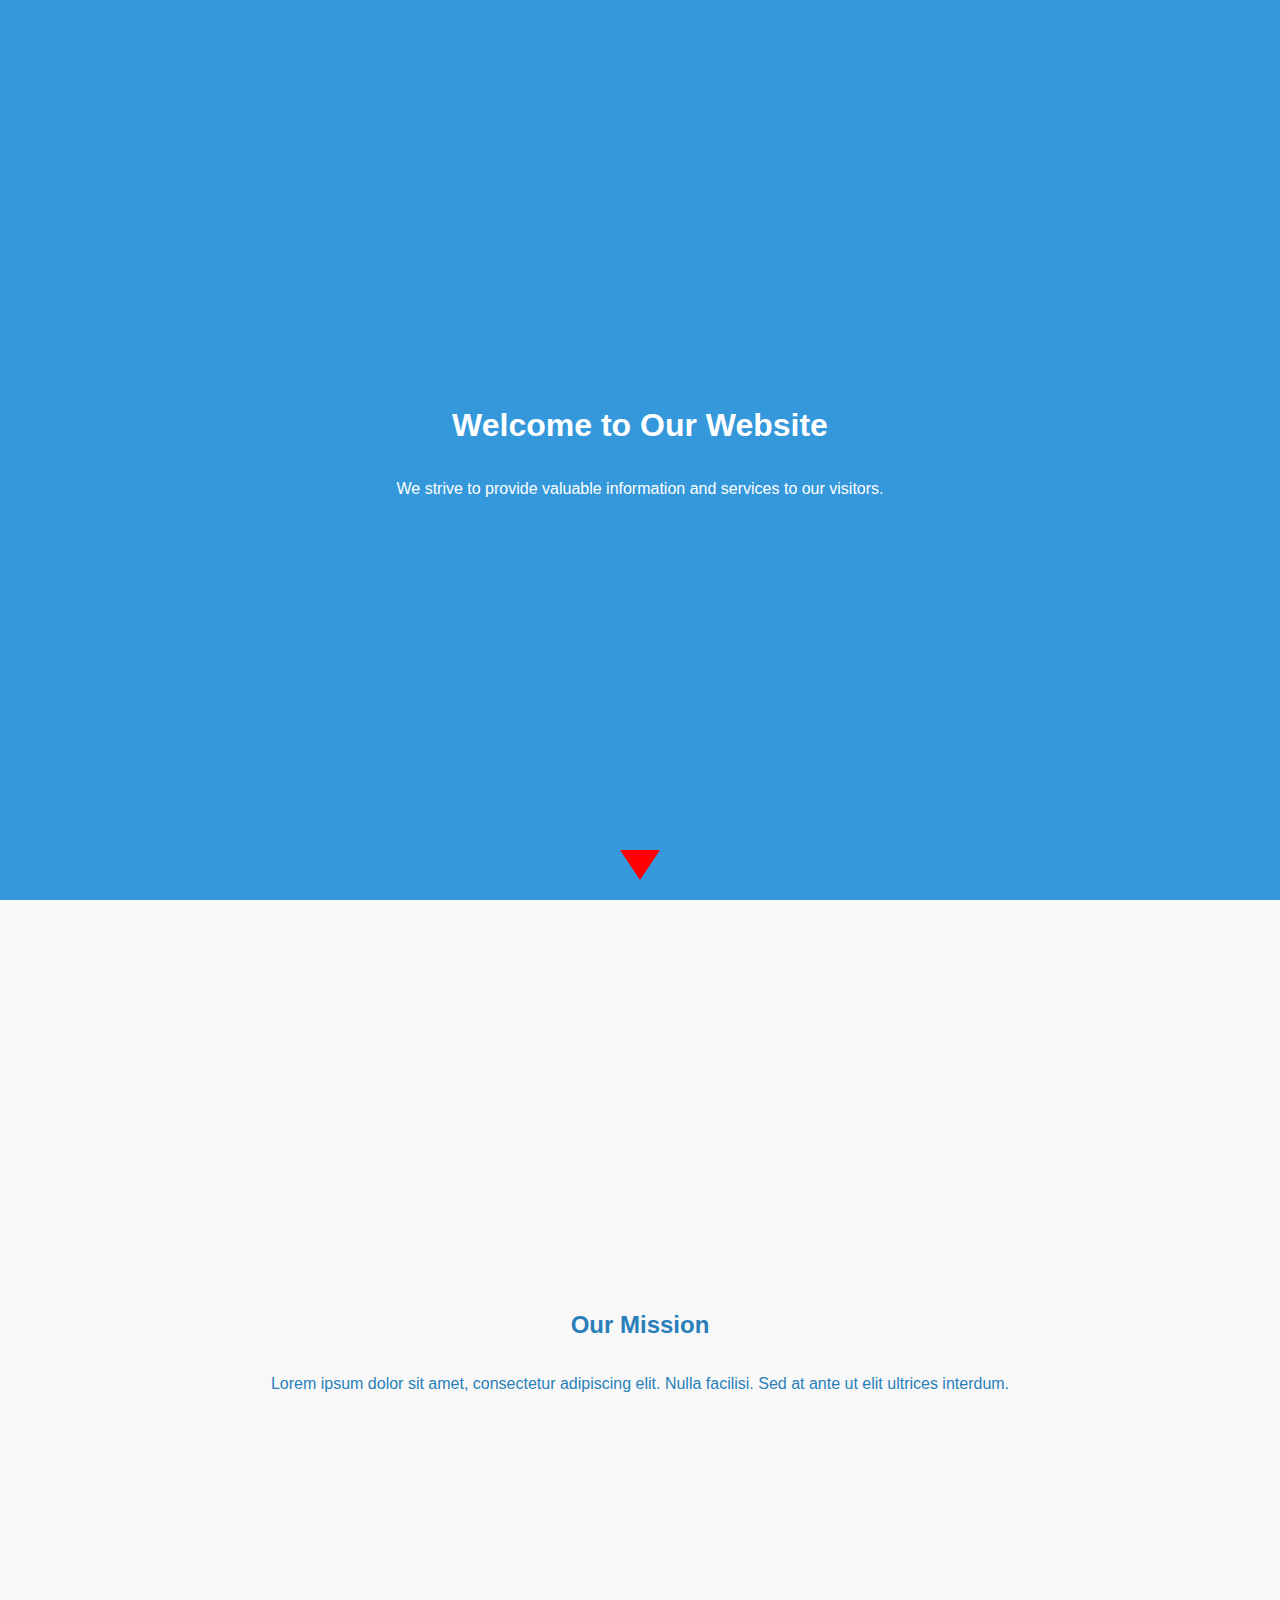
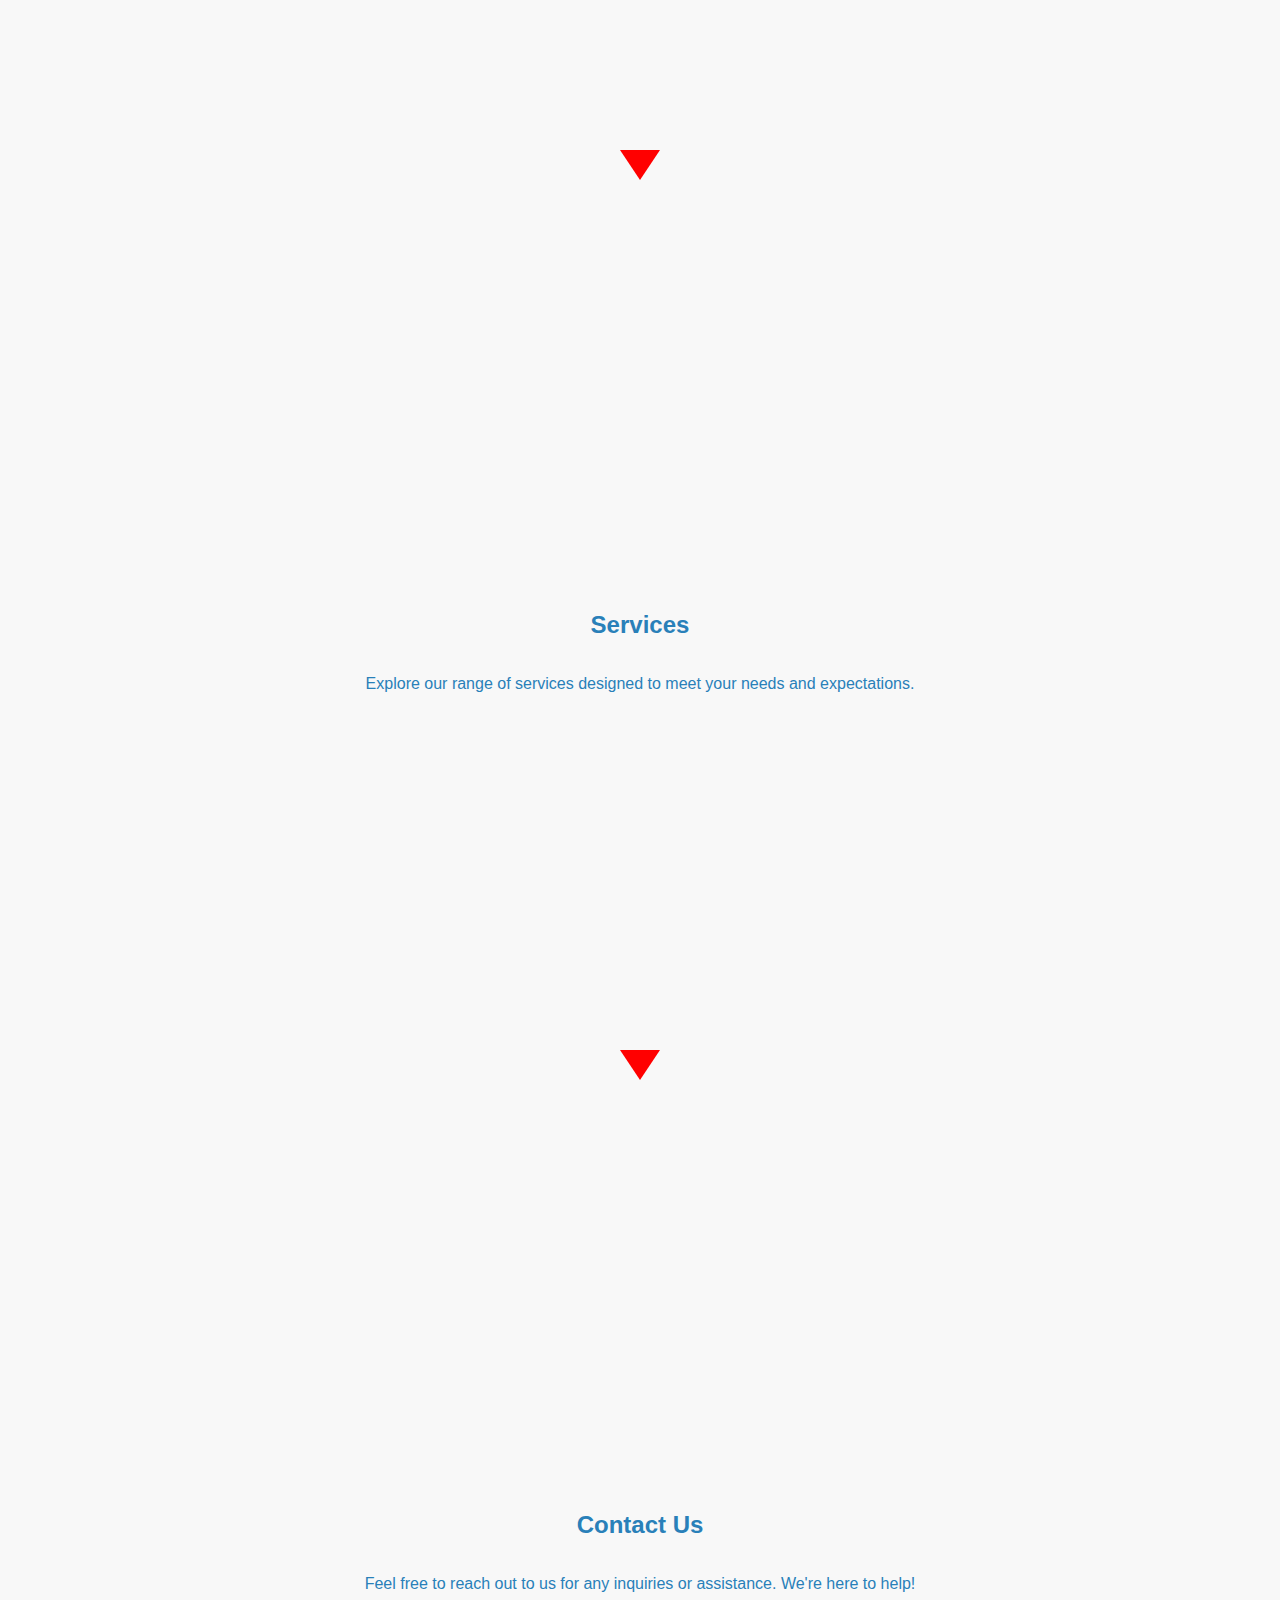
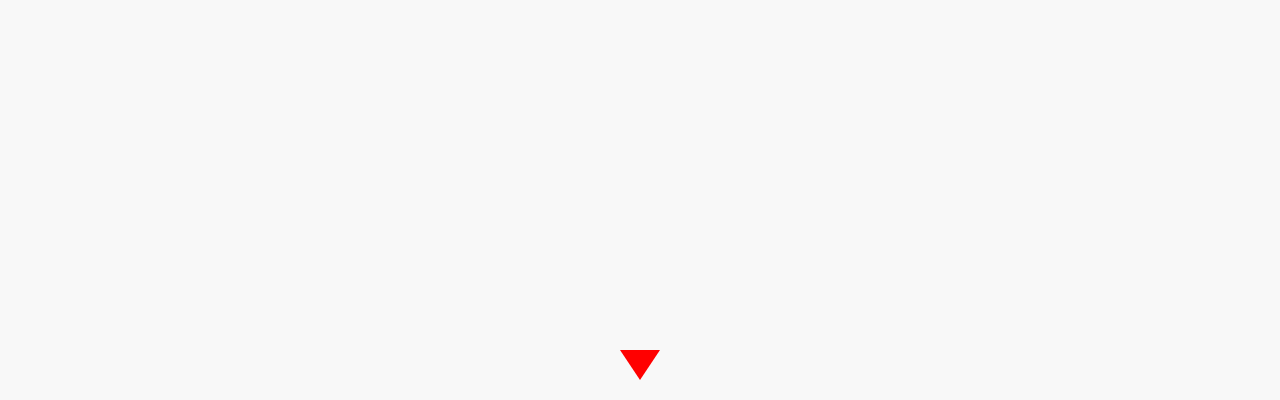
==== index.html @ 47194b9d "More base" ====
<!DOCTYPE html>
<html lang="en">
<head>
    <meta charset="UTF-8">
    <meta name="viewport" content="width=device-width, initial-scale=1.0">
    <title>Professional Index</title>
    <style>
        body {
            font-family: 'Montserrat', sans-serif;
            margin: 0;
            padding: 0;
            overflow: hidden;
        }

        section {
            height: 100vh;
            display: flex;
            flex-direction: column;
            justify-content: center;
            align-items: center;
            text-align: center;
            transition: transform 0.1s ease;
            position: relative;
        }

        .main-section {
            background-color: #3498db;
            color: #fff;
        }

        .scroll-section {
            background-color: #f8f8f8;
            color: #2980b9;
        }

        h1, h2 {
            margin-bottom: 20px;
        }

        .arrow {
            position: absolute;
            bottom: 20px;
            width: 0;
            height: 0;
            border-left: 20px solid transparent;
            border-right: 20px solid transparent;
            border-top: 30px solid red; /* Changed border-top for downward arrow */
            animation: flicker 1s infinite alternate, moveUpDown 1s infinite;
        }

        @keyframes flicker {
            0% {
                opacity: 1;
            }
            100% {
                opacity: 0.5;
            }
        }

        @keyframes moveUpDown {
            0%,
            100% {
                transform: translateY(0);
            }
            50% {
                transform: translateY(10px); /* Changed translateY to make it move down */
            }
        }

        .skip-button {
            position: fixed;
            bottom: 20px;
            right: 20px;
            background-color: #2980b9;
            color: #fff;
            padding: 10px 20px;
            text-decoration: none;
            border-radius: 5px;
            display: none;
            cursor: pointer;
        }
    </style>
</head>
<body>

    <section class="main-section">
        <h1>Welcome to Our Website</h1>
        <p>We strive to provide valuable information and services to our visitors.</p>
        <div class="arrow"></div>
        <a href="Introduction.html" class="skip-button">Skip to Introduction</a>
    </section>

    <section class="scroll-section" id="mission-section">
        <h2>Our Mission</h2>
        <p>Lorem ipsum dolor sit amet, consectetur adipiscing elit. Nulla facilisi. Sed at ante ut elit ultrices interdum.</p>
        <div class="arrow"></div>
        <a href="introduction.html" class="skip-button">Skip to Introduction</a>
    </section>

    <section class="scroll-section" id="services-section">
        <h2>Services</h2>
        <p>Explore our range of services designed to meet your needs and expectations.</p>
        <div class="arrow"></div>
        <a href="introduction.html" class="skip-button">Skip to Introduction</a>
    </section>

    <section class="scroll-section" id="contact-section">
        <h2>Contact Us</h2>
        <p>Feel free to reach out to us for any inquiries or assistance. We're here to help!</p>
        <div class="arrow"></div>
        <a href="introduction.html" class="skip-button">Skip to Introduction</a>
    </section>

    <script>
        document.addEventListener('DOMContentLoaded', function() {
            const sections = document.querySelectorAll('section');
            const skipButtons = document.querySelectorAll('.skip-button');

            window.addEventListener('wheel', function(e) {
                if (e.deltaY > 0) {
                    sections.forEach((section, index) => {
                        const rect = section.getBoundingClientRect();
                        if (rect.top >= 0 && rect.bottom <= window.innerHeight) {
                            const nextSection = sections[index + 1];
                            if (nextSection) {
                                nextSection.scrollIntoView({ behavior: 'smooth' });
                            }
                        }
                    });
                } else if (e.deltaY < 0) {
                    sections.forEach((section, index) => {
                        const rect = section.getBoundingClientRect();
                        if (rect.top >= 0 && rect.bottom <= window.innerHeight) {
                            const prevSection = sections[index - 1];
                            if (prevSection) {
                                prevSection.scrollIntoView({ behavior: 'smooth' });
                            }
                        }
                    });
                }
            });

            window.addEventListener('scroll', function() {
                const currentScroll = window.scrollY;
                skipButtons.forEach(button => {
                    button.style.display = currentScroll > window.innerHeight ? 'block' : 'none';
                });
            });
        });
    </script>

</body>
</html>
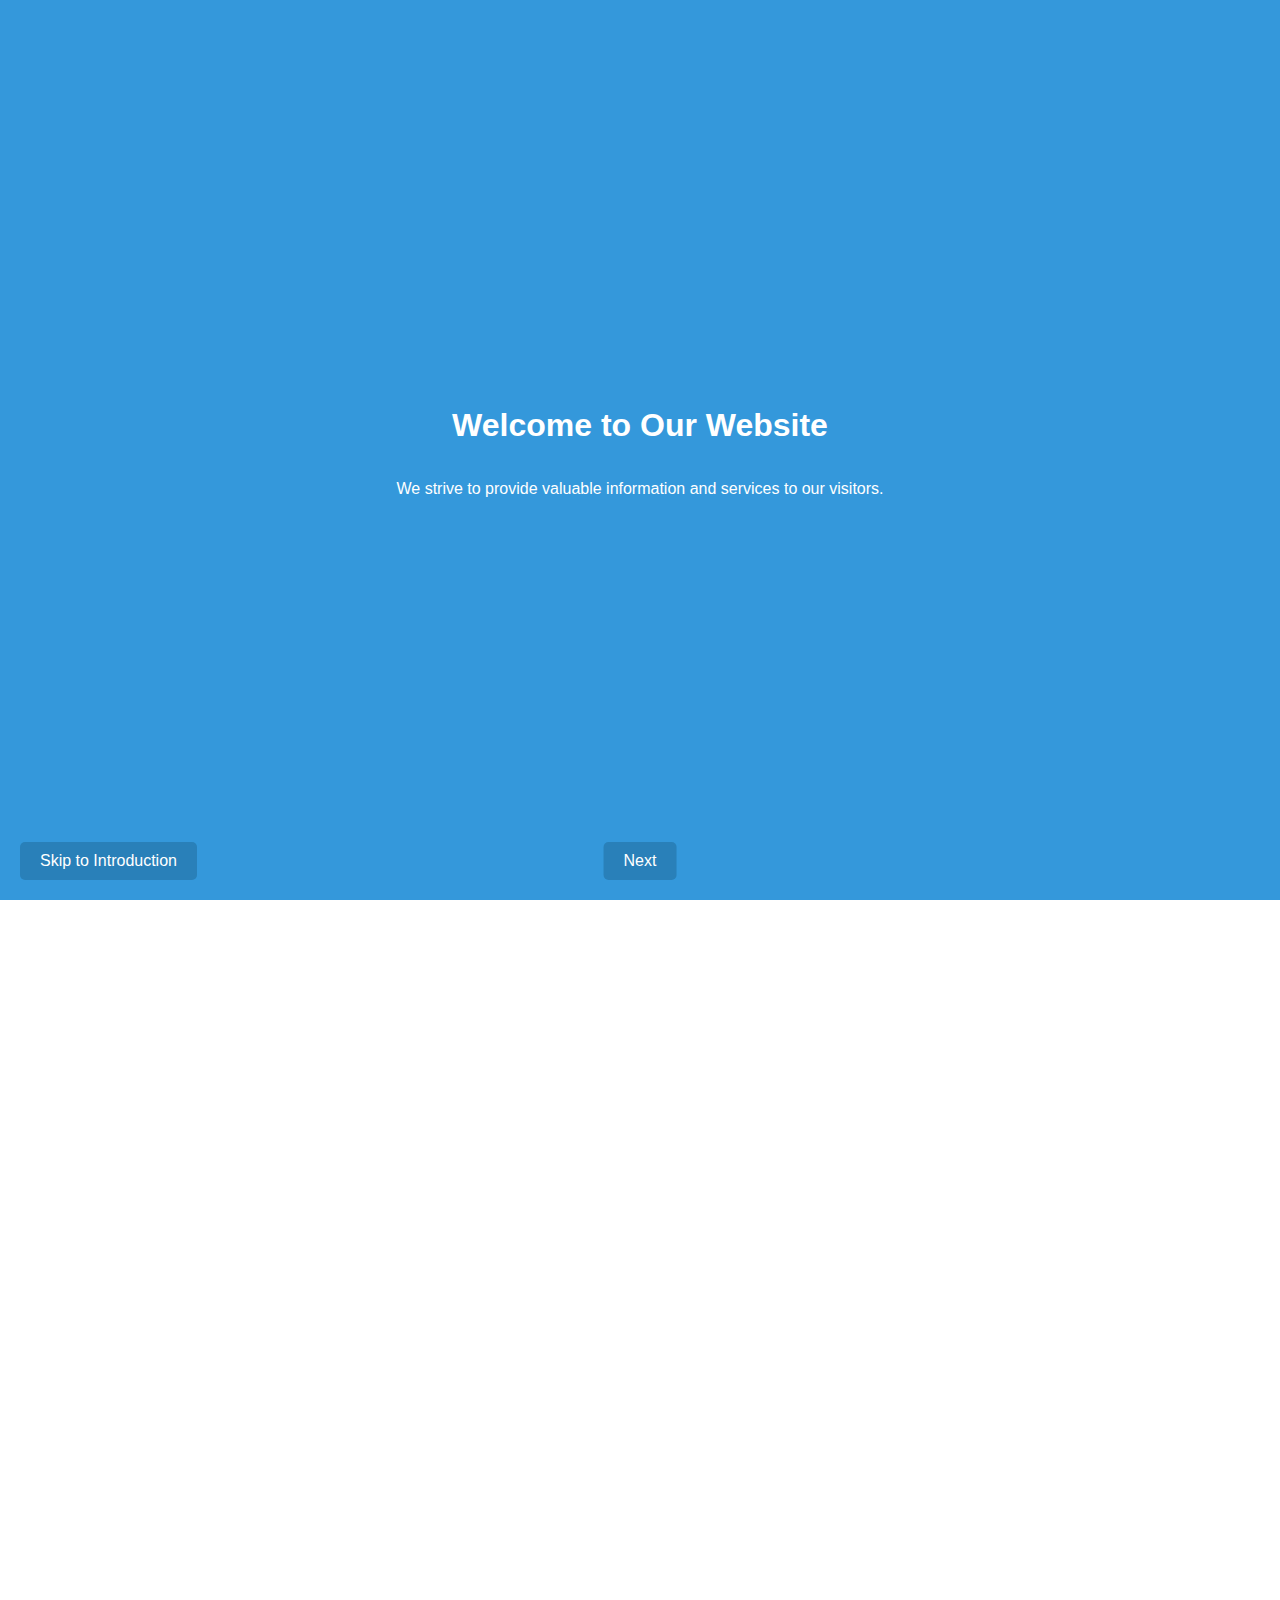
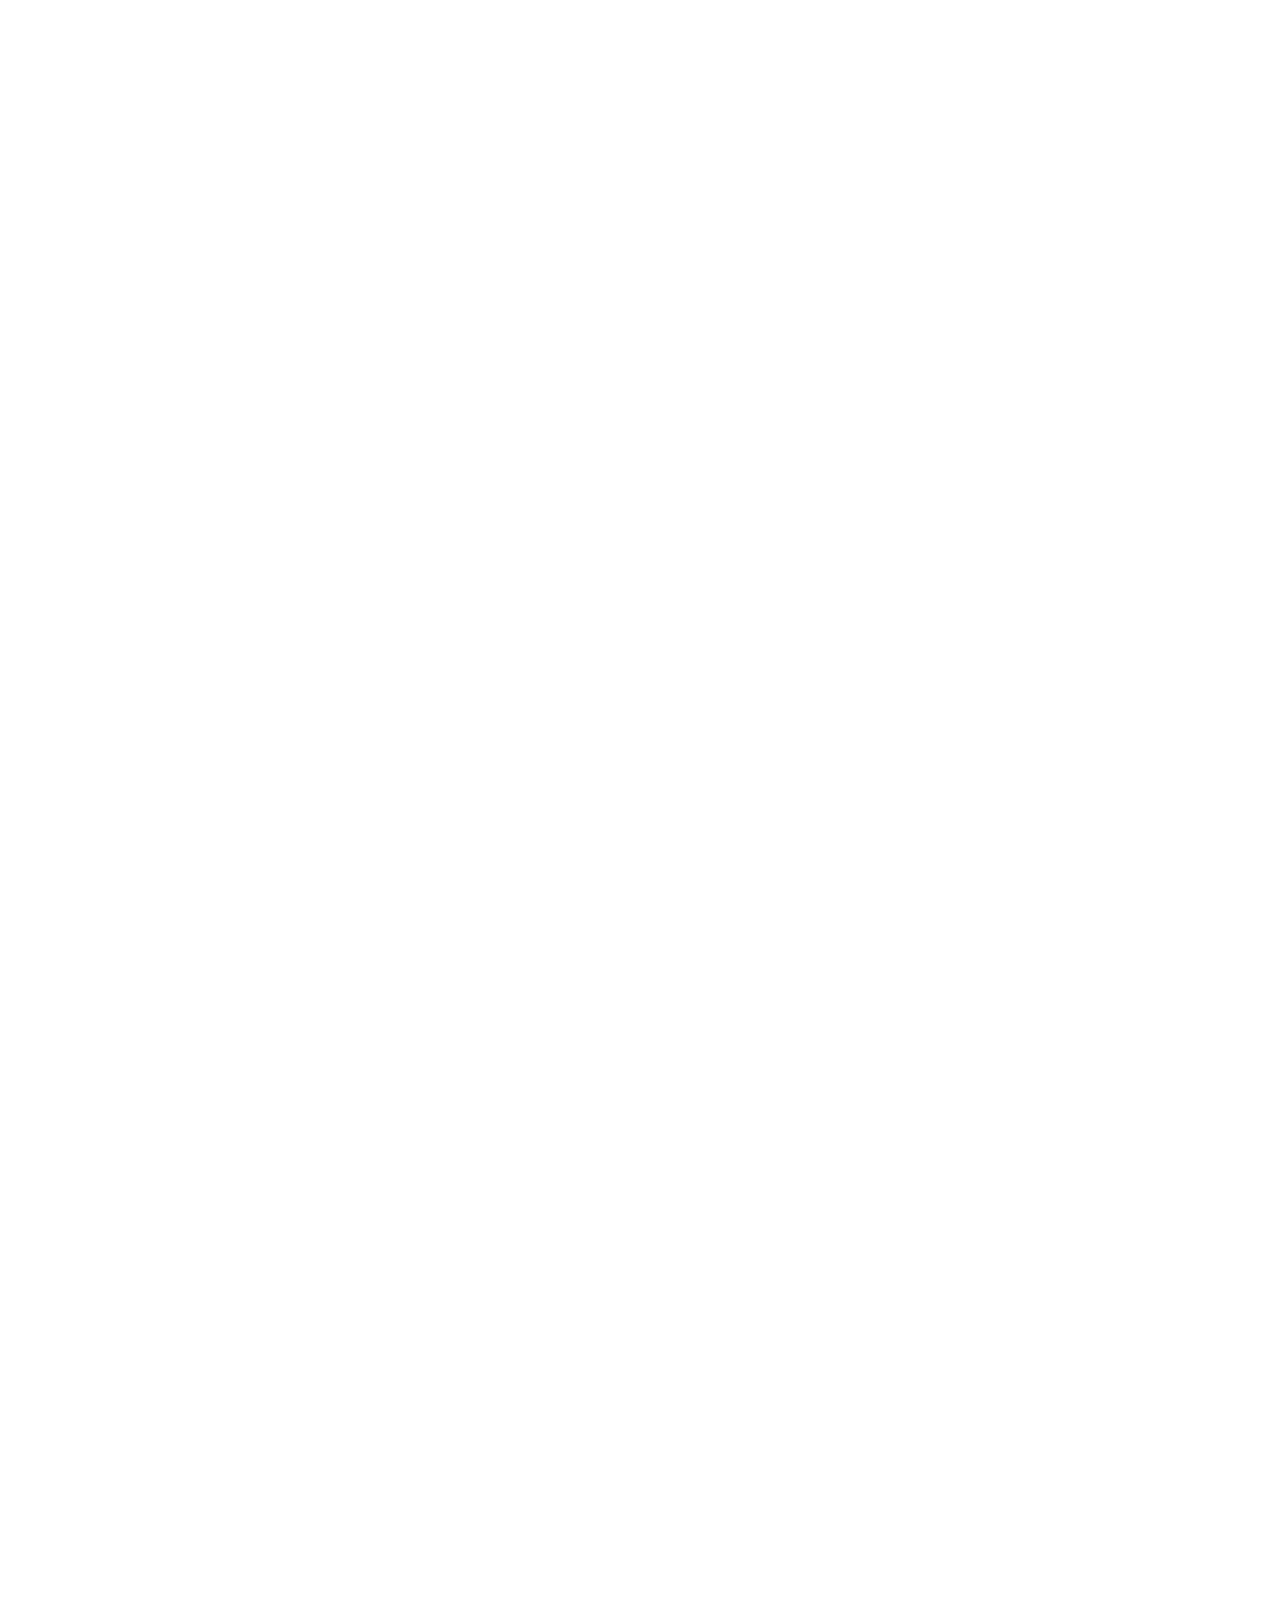
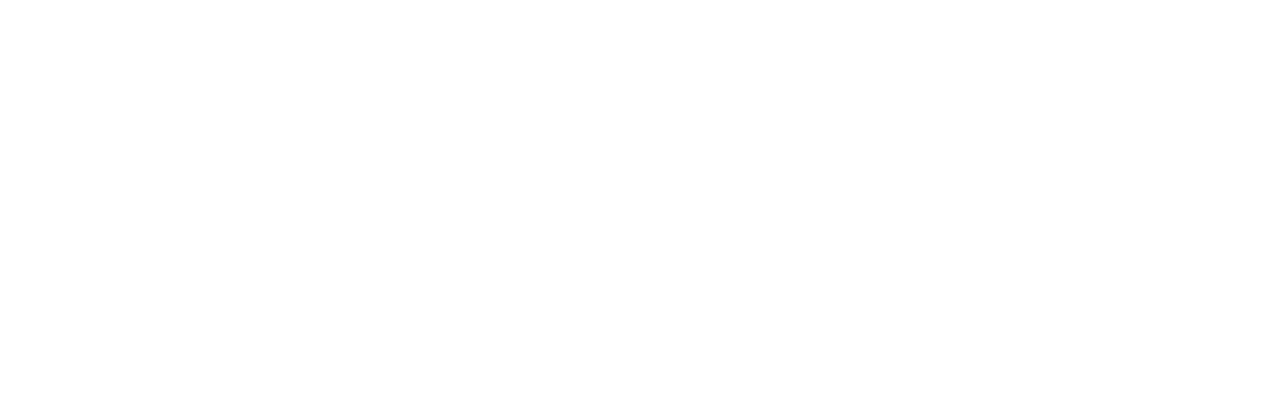
==== commit be2233dd: "FIXED THINGS" ====
--- a/index.html
+++ b/index.html
@@ -3,13 +3,13 @@
 <head>
     <meta charset="UTF-8">
     <meta name="viewport" content="width=device-width, initial-scale=1.0">
-    <title>Professional Index</title>
+    <title>CRP</title>
     <style>
         body {
             font-family: 'Montserrat', sans-serif;
             margin: 0;
             padding: 0;
-            overflow: hidden;
+            overflow: hidden; /* Disable scrolling */
         }
 
         section {
@@ -19,8 +19,9 @@
             justify-content: center;
             align-items: center;
             text-align: center;
-            transition: transform 0.1s ease;
             position: relative;
+            opacity: 0;
+            transition: opacity 0.5s ease-in-out; /* Add transition */
         }
 
         .main-section {
@@ -37,114 +38,89 @@
             margin-bottom: 20px;
         }
 
-        .arrow {
-            position: absolute;
-            bottom: 20px;
-            width: 0;
-            height: 0;
-            border-left: 20px solid transparent;
-            border-right: 20px solid transparent;
-            border-top: 30px solid red; /* Changed border-top for downward arrow */
-            animation: flicker 1s infinite alternate, moveUpDown 1s infinite;
-        }
-
-        @keyframes flicker {
-            0% {
-                opacity: 1;
-            }
-            100% {
-                opacity: 0.5;
-            }
-        }
-
-        @keyframes moveUpDown {
-            0%,
-            100% {
-                transform: translateY(0);
-            }
-            50% {
-                transform: translateY(10px); /* Changed translateY to make it move down */
-            }
-        }
-
         .skip-button {
             position: fixed;
             bottom: 20px;
-            right: 20px;
+            left: 20px; /* Updated to bottom left corner */
             background-color: #2980b9;
             color: #fff;
             padding: 10px 20px;
             text-decoration: none;
             border-radius: 5px;
-            display: none;
             cursor: pointer;
+        }
+
+        .next-button {
+            position: fixed;
+            bottom: 20px;
+            left: 50%;
+            transform: translateX(-50%);
+            background-color: #2980b9;
+            color: #fff;
+            padding: 10px 20px;
+            text-decoration: none;
+            border-radius: 5px;
+            cursor: pointer;
+        }
+
+        /* Show section with opacity transition */
+        section.show {
+            opacity: 1;
         }
     </style>
 </head>
 <body>
 
-    <section class="main-section">
+    <section class="main-section show"> <!-- Add "show" class to the initial section -->
         <h1>Welcome to Our Website</h1>
         <p>We strive to provide valuable information and services to our visitors.</p>
-        <div class="arrow"></div>
-        <a href="Introduction.html" class="skip-button">Skip to Introduction</a>
+        <a href="introduction.html" class="skip-button">Skip to Introduction</a>
     </section>
 
     <section class="scroll-section" id="mission-section">
         <h2>Our Mission</h2>
         <p>Lorem ipsum dolor sit amet, consectetur adipiscing elit. Nulla facilisi. Sed at ante ut elit ultrices interdum.</p>
-        <div class="arrow"></div>
         <a href="introduction.html" class="skip-button">Skip to Introduction</a>
     </section>
 
     <section class="scroll-section" id="services-section">
         <h2>Services</h2>
         <p>Explore our range of services designed to meet your needs and expectations.</p>
-        <div class="arrow"></div>
         <a href="introduction.html" class="skip-button">Skip to Introduction</a>
     </section>
 
     <section class="scroll-section" id="contact-section">
         <h2>Contact Us</h2>
         <p>Feel free to reach out to us for any inquiries or assistance. We're here to help!</p>
-        <div class="arrow"></div>
         <a href="introduction.html" class="skip-button">Skip to Introduction</a>
     </section>
 
+    <a href="#" class="next-button" id="nextButton">Next</a>
+
     <script>
-        document.addEventListener('DOMContentLoaded', function() {
-            const sections = document.querySelectorAll('section');
-            const skipButtons = document.querySelectorAll('.skip-button');
+        const sections = document.querySelectorAll('section'); // Get all sections
+        let currentSectionIndex = 0; // Initialize current section index
 
-            window.addEventListener('wheel', function(e) {
-                if (e.deltaY > 0) {
-                    sections.forEach((section, index) => {
-                        const rect = section.getBoundingClientRect();
-                        if (rect.top >= 0 && rect.bottom <= window.innerHeight) {
-                            const nextSection = sections[index + 1];
-                            if (nextSection) {
-                                nextSection.scrollIntoView({ behavior: 'smooth' });
-                            }
-                        }
-                    });
-                } else if (e.deltaY < 0) {
-                    sections.forEach((section, index) => {
-                        const rect = section.getBoundingClientRect();
-                        if (rect.top >= 0 && rect.bottom <= window.innerHeight) {
-                            const prevSection = sections[index - 1];
-                            if (prevSection) {
-                                prevSection.scrollIntoView({ behavior: 'smooth' });
-                            }
-                        }
-                    });
-                }
-            });
+        // Function to show the next section
+        function showNextSection() {
+            sections[currentSectionIndex].classList.remove('show'); // Remove "show" class from current section
+            currentSectionIndex = (currentSectionIndex + 1) % sections.length; // Increment current section index
+            sections[currentSectionIndex].classList.add('show'); // Add "show" class to next section
+            sections[currentSectionIndex].scrollIntoView({ behavior: 'smooth' }); // Smoothly scroll to next section
+        }
 
-            window.addEventListener('scroll', function() {
-                const currentScroll = window.scrollY;
-                skipButtons.forEach(button => {
-                    button.style.display = currentScroll > window.innerHeight ? 'block' : 'none';
-                });
+        // Add click event listener to the Next button
+        document.getElementById('nextButton').addEventListener('click', function(event) {
+            event.preventDefault();
+            showNextSection(); // Call showNextSection function
+        });
+
+        // Add click event listener to Skip to Introduction buttons
+        const skipButtons = document.querySelectorAll('.skip-button');
+        skipButtons.forEach(button => {
+            button.addEventListener('click', function(event) {
+                event.preventDefault();
+                window.location.href = this.getAttribute('href'); // Redirect to the href attribute of the clicked button
             });
         });
     </script>
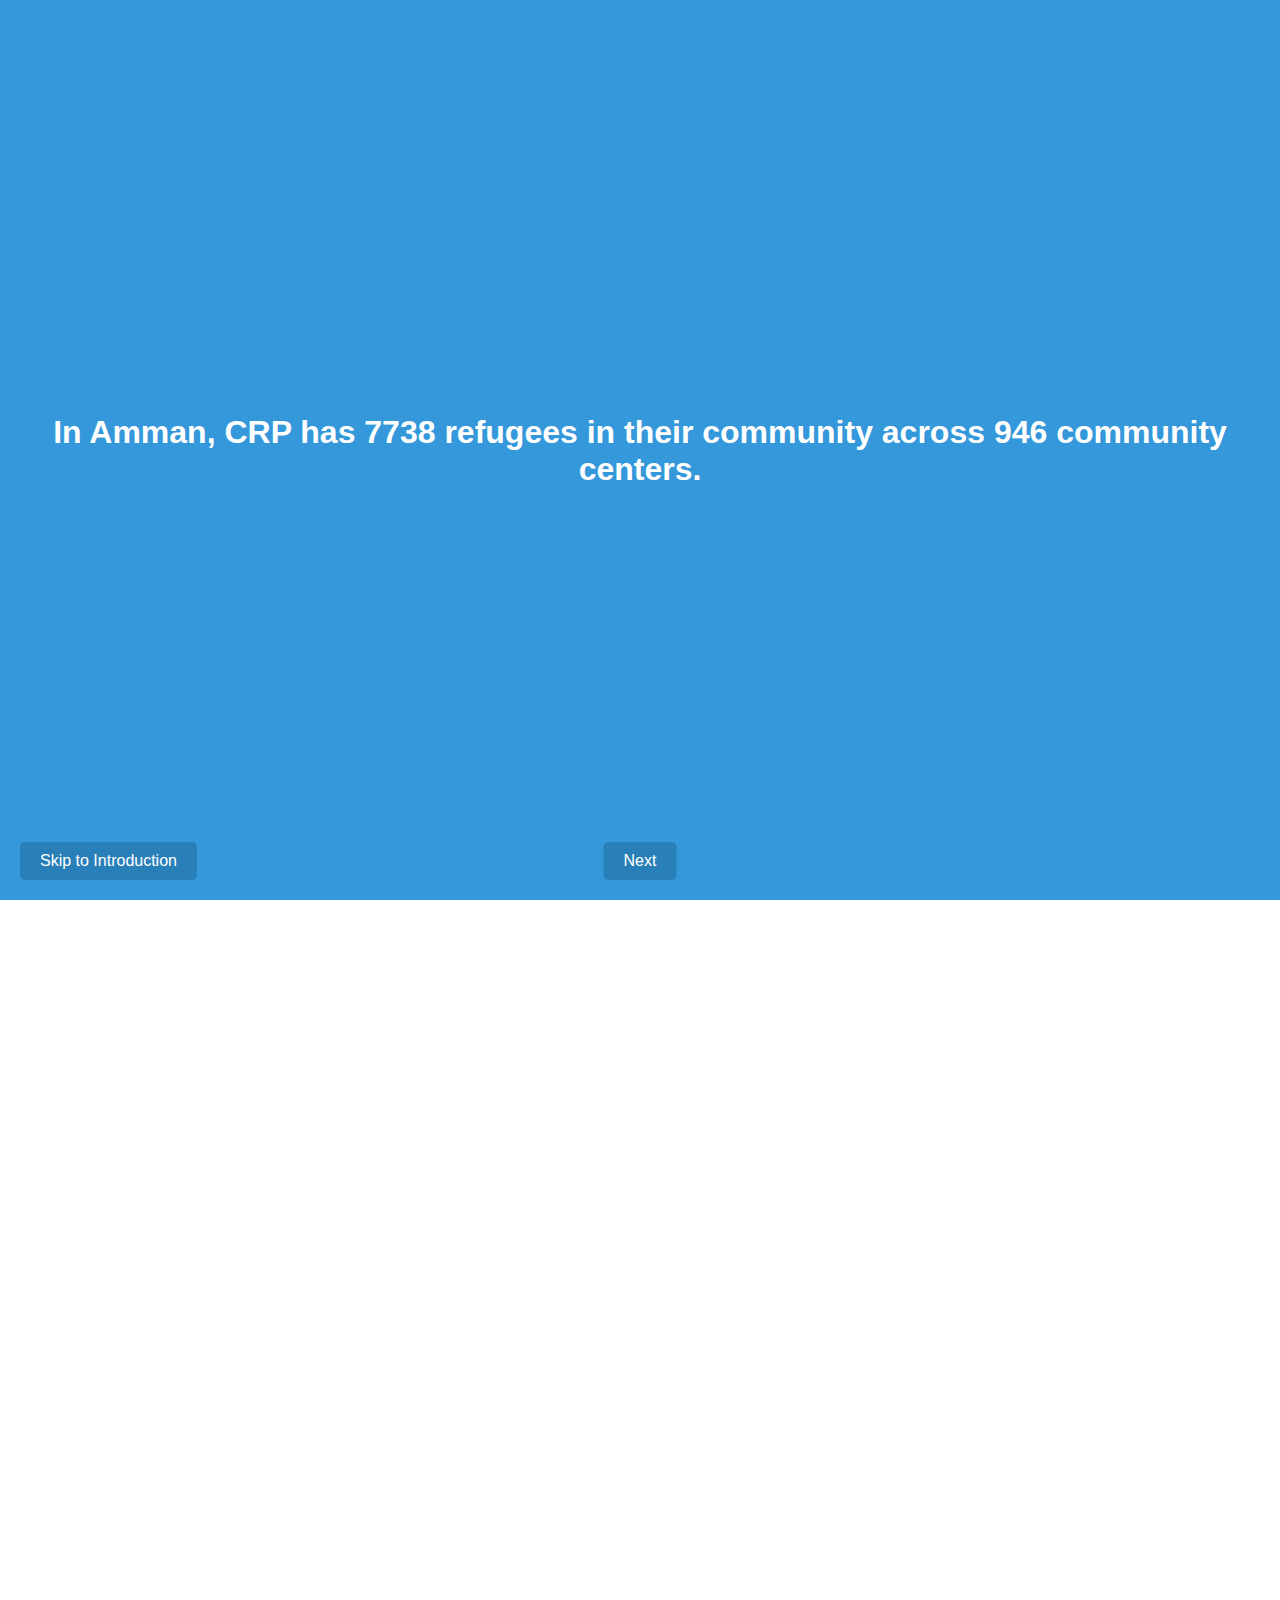
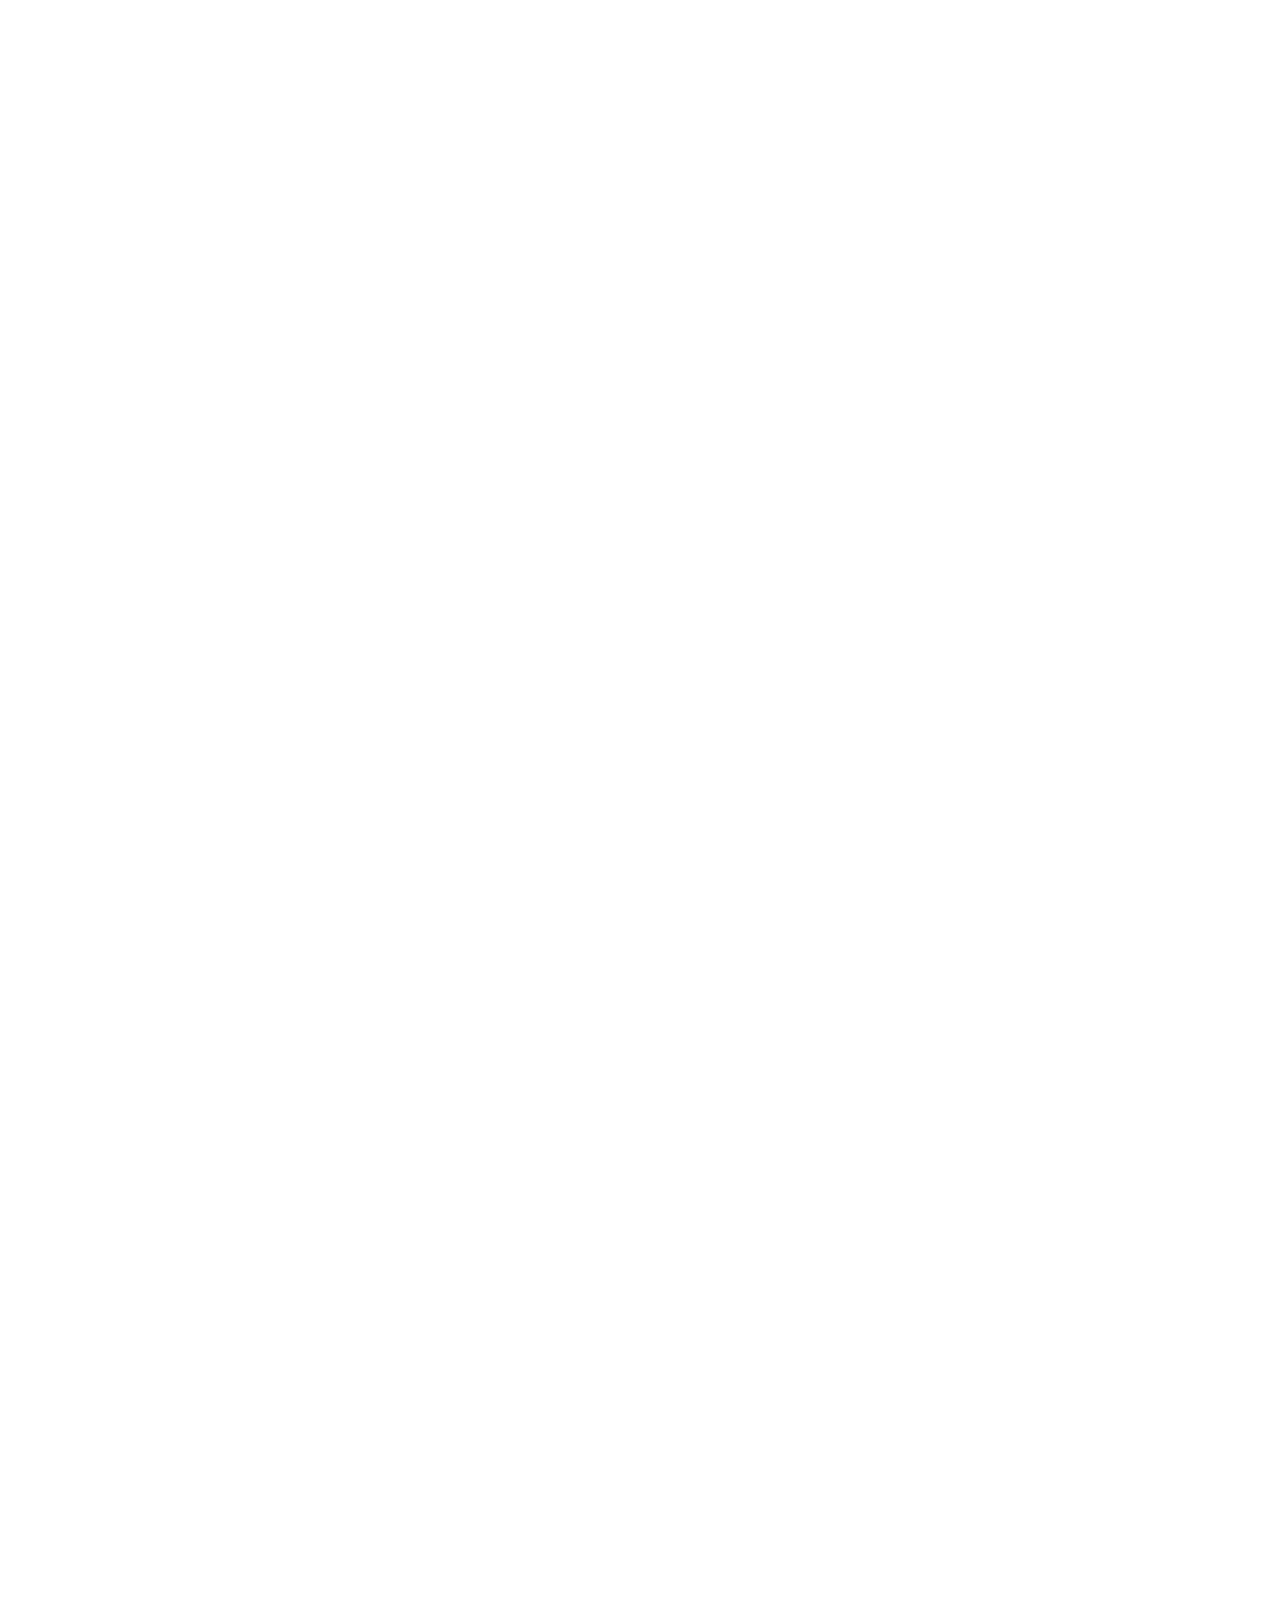
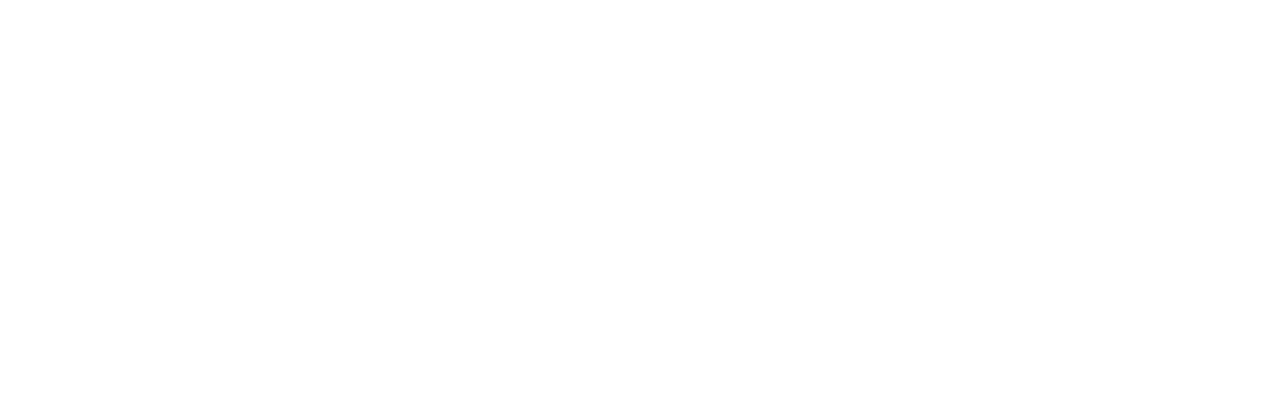
==== commit e6eedffd: "Work" ====
--- a/index.html
+++ b/index.html
@@ -13,7 +13,7 @@
         }
 
         section {
-            height: 100vh;
+            min-height: 100vh;
             display: flex;
             flex-direction: column;
             justify-content: center;
@@ -48,6 +48,7 @@
             text-decoration: none;
             border-radius: 5px;
             cursor: pointer;
+            z-index: 100; /* Ensure skip button appears above content */
         }
 
         .next-button {
@@ -67,31 +68,46 @@
         section.show {
             opacity: 1;
         }
+
+        /* Responsive styling for smaller screens */
+        @media (max-width: 768px) {
+            h1 {
+                font-size: 24px;
+            }
+            h2 {
+                font-size: 20px;
+            }
+            p {
+                font-size: 16px;
+            }
+            .skip-button, .next-button {
+                font-size: 14px;
+            }
+        }
     </style>
 </head>
 <body>
 
     <section class="main-section show"> <!-- Add "show" class to the initial section -->
-        <h1>Welcome to Our Website</h1>
-        <p>We strive to provide valuable information and services to our visitors.</p>
+        <h1>In Amman, CRP has 7738 refugees in their community across 946 community centers.</h1>
         <a href="introduction.html" class="skip-button">Skip to Introduction</a>
     </section>
 
     <section class="scroll-section" id="mission-section">
-        <h2>Our Mission</h2>
-        <p>Lorem ipsum dolor sit amet, consectetur adipiscing elit. Nulla facilisi. Sed at ante ut elit ultrices interdum.</p>
+        <h2>Every month CRP offers 75 programs such as classes, workshops, and different activities. 92 percent of these programs are all led by community members.
+        </h2>
         <a href="introduction.html" class="skip-button">Skip to Introduction</a>
     </section>
 
     <section class="scroll-section" id="services-section">
-        <h2>Services</h2>
-        <p>Explore our range of services designed to meet your needs and expectations.</p>
+        <h2>CRP also offer 275 emergency assistance such as food vouchers which are given to families that require it to buy food.</h2>
         <a href="introduction.html" class="skip-button">Skip to Introduction</a>
     </section>
 
     <section class="scroll-section" id="contact-section">
-        <h2>Contact Us</h2>
-        <p>Feel free to reach out to us for any inquiries or assistance. We're here to help!</p>
+        <h2>CRP offers education on mental health and wellbeing while also offering opportunities for different income sources and a chance to turn their lives around.
+
+        </h2>
         <a href="introduction.html" class="skip-button">Skip to Introduction</a>
     </section>
 
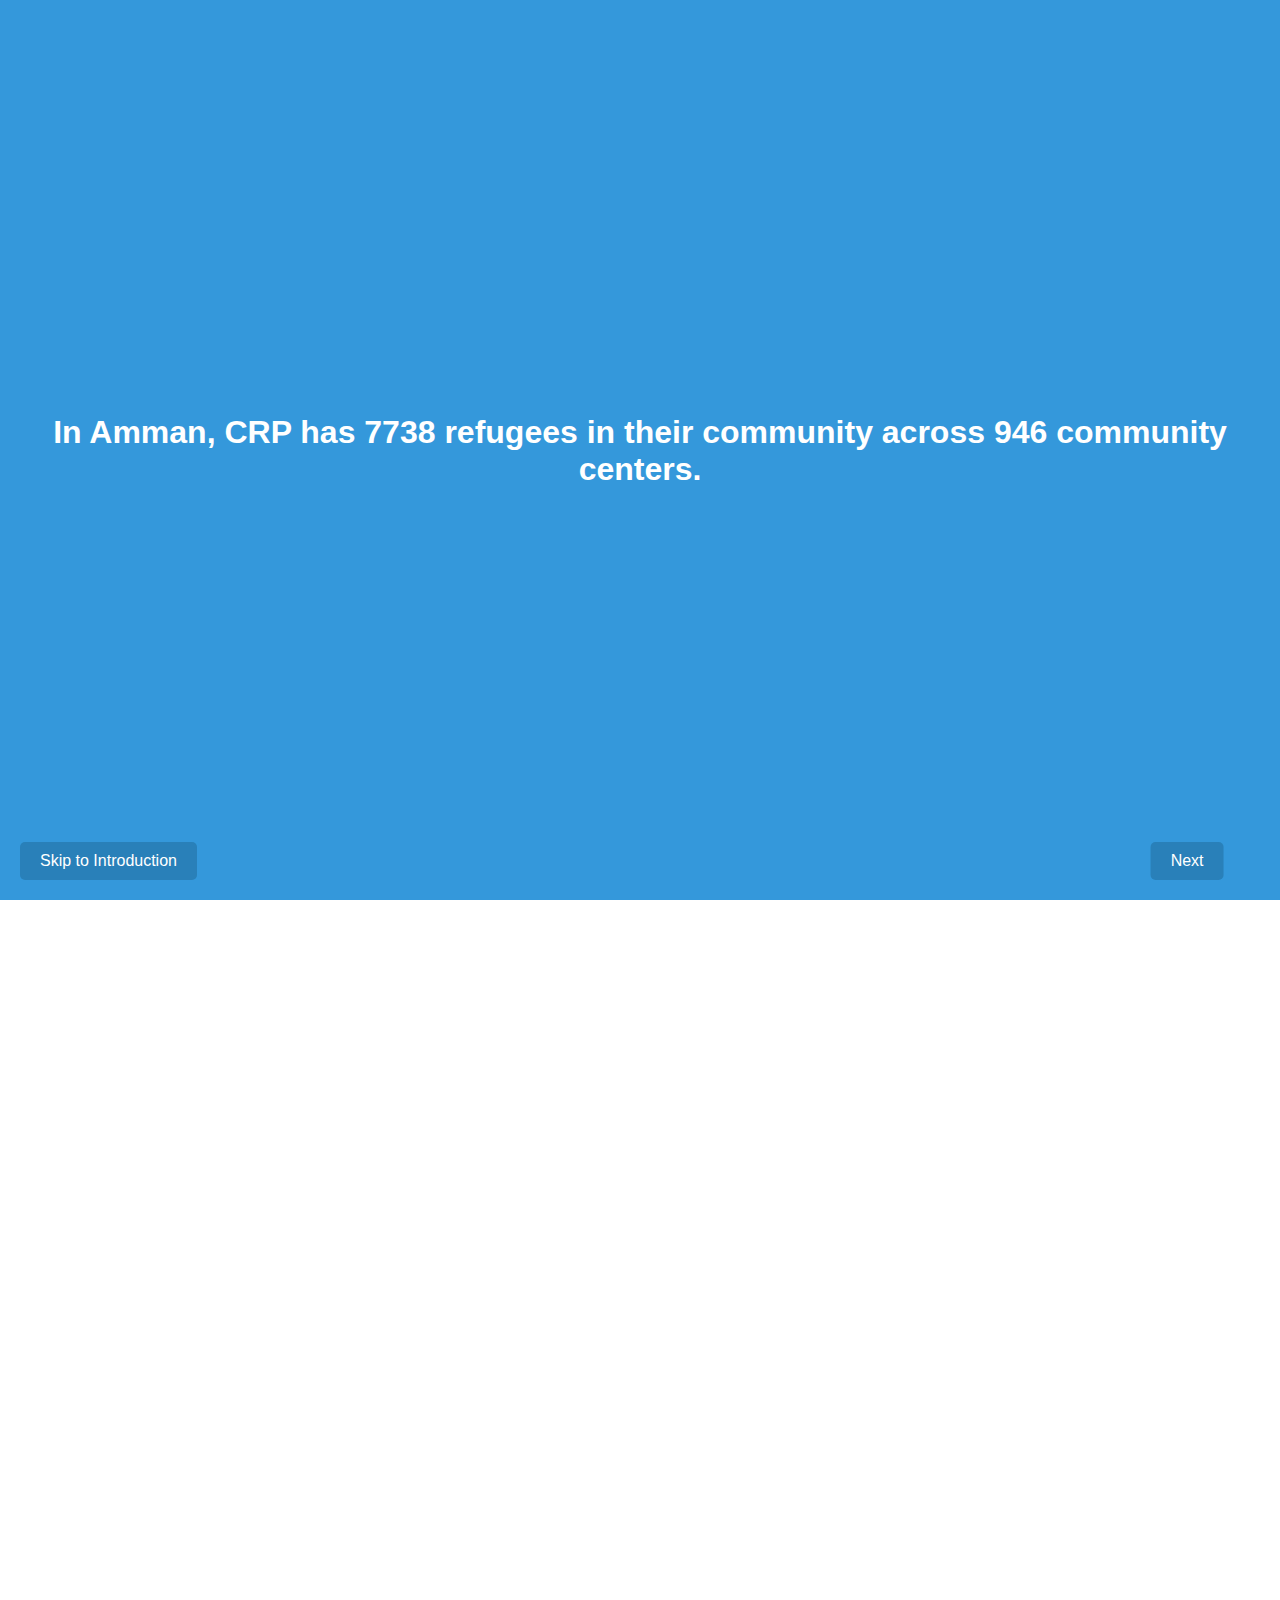
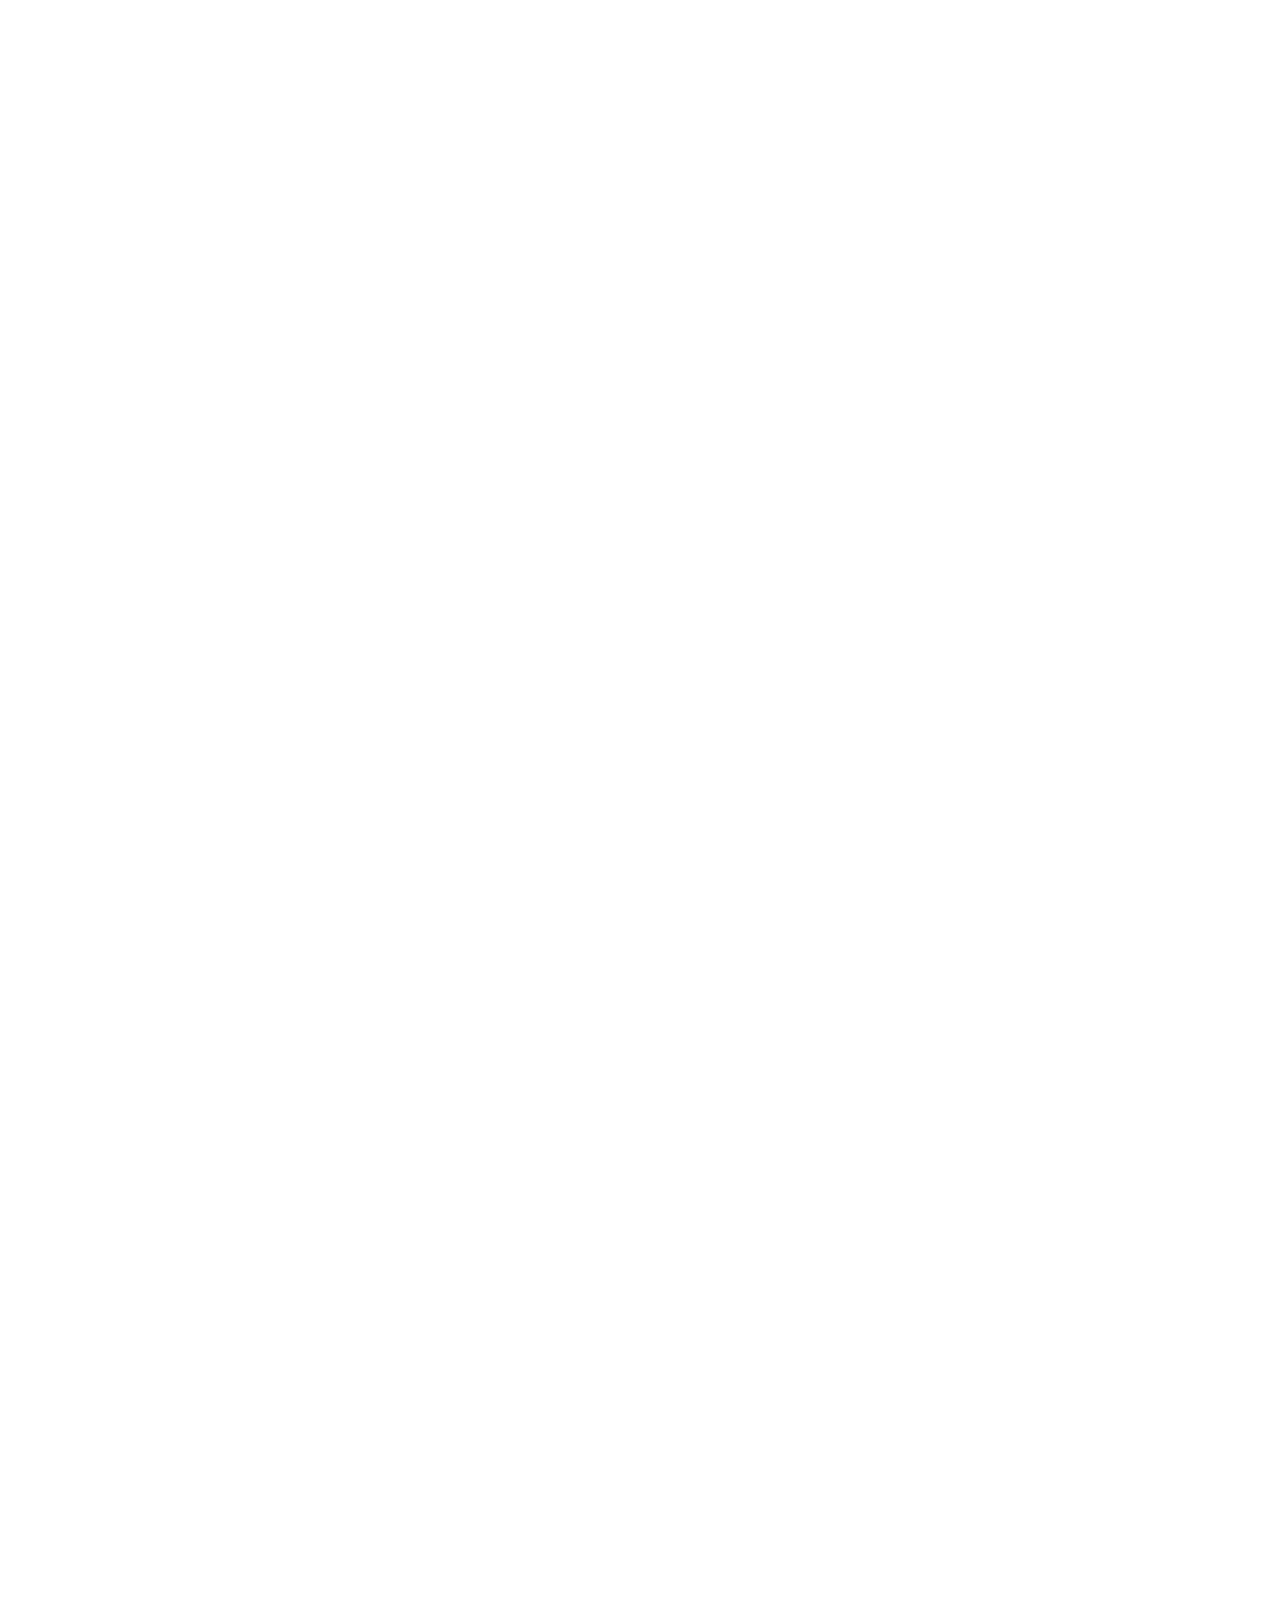
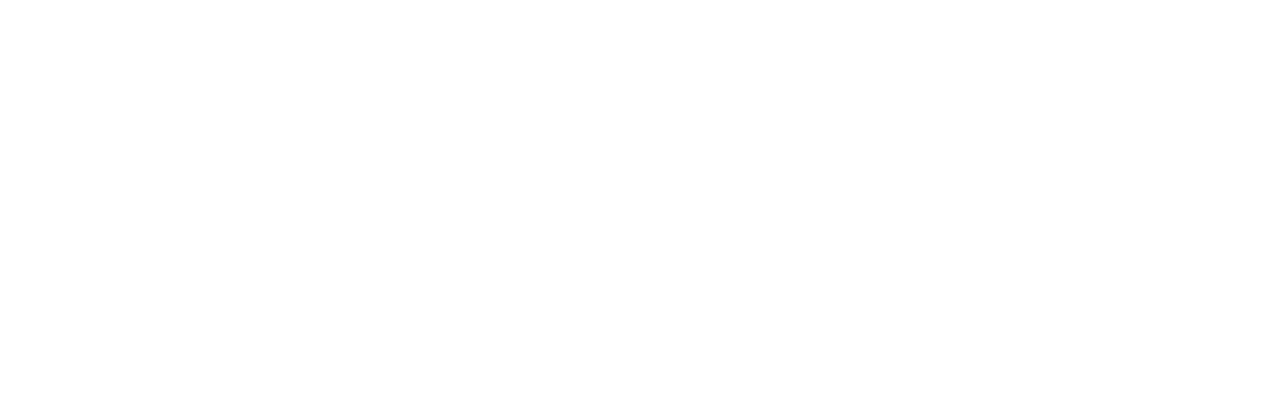
==== commit c289a58f: "Another final" ====
--- a/index.html
+++ b/index.html
@@ -54,7 +54,7 @@
         .next-button {
             position: fixed;
             bottom: 20px;
-            left: 50%;
+            right: 20px;
             transform: translateX(-50%);
             background-color: #2980b9;
             color: #fff;
